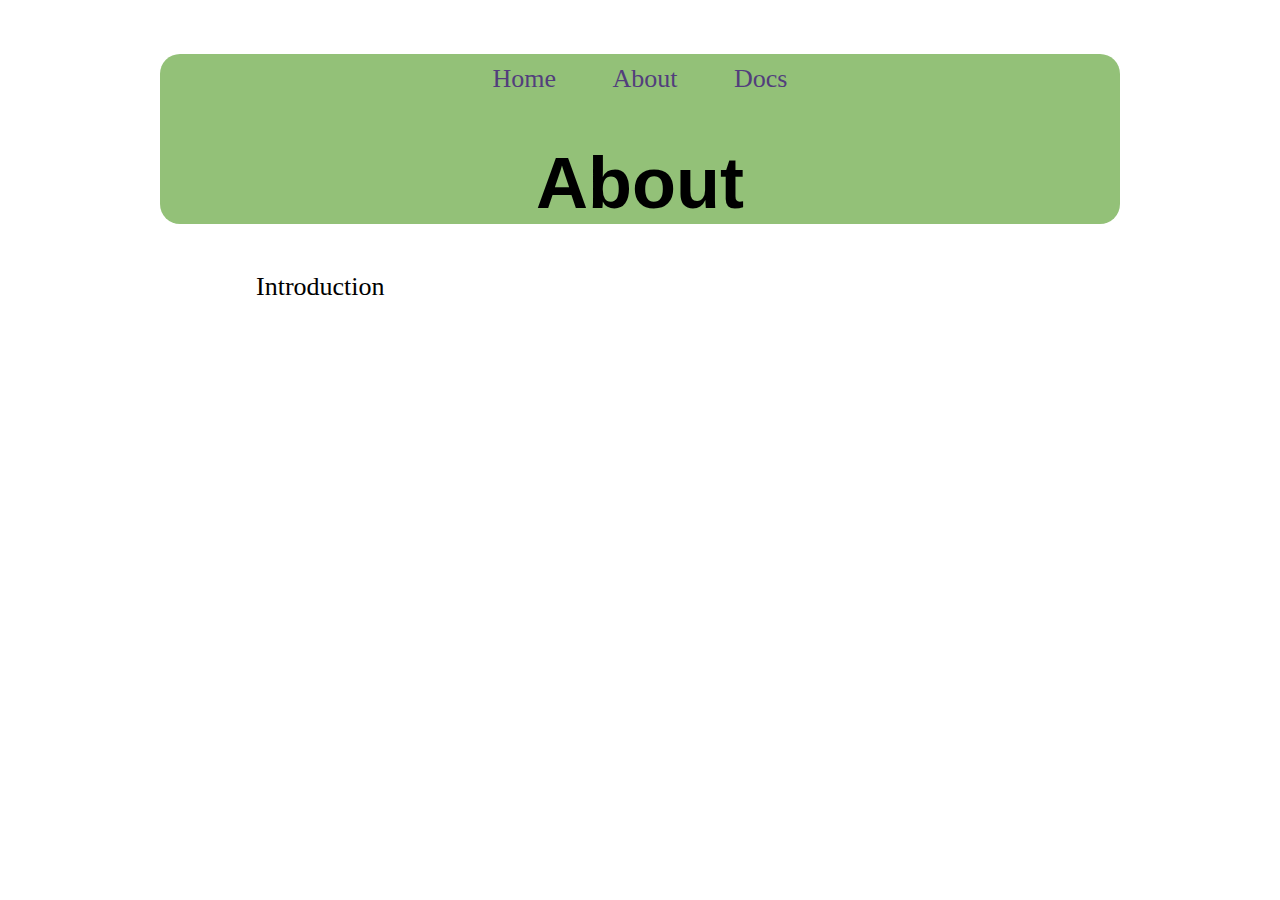
==== docs/about.html @ 296ca859 "Added boilerplate for about and documentation pages" ====
<!DOCTYPE html>
<html lang="en">
  <!-- head element-->
  <head>
    <title>Hive Mind Mob</title>
    <meta http-equiv="content-type" content="text/html;charset=utf-8" />
    <!-- link to CSS doc-->
    <style type="text/css"> @import url("style.css"); </style>
  </head>

  <!-- body element-->
  <body>
    <div id = "container">
     <!-- links (for navigation bar)-->
     <div class = "bloc" id = "navbar">
       <ul>
         <li><a href="../index.html"> Home</a></li>
         <li><a href="about.html"> About</a></li>
         <li><a href="docs.html"> Docs</a></li>
       </ul>
     <h1 class = "main-header"> About </h1>
    </div>
    <div class = "subsection">
      <p class = "centred-paragraph">
        Introduction
      </p>
    </div>
   </div>
 </body>
</html>
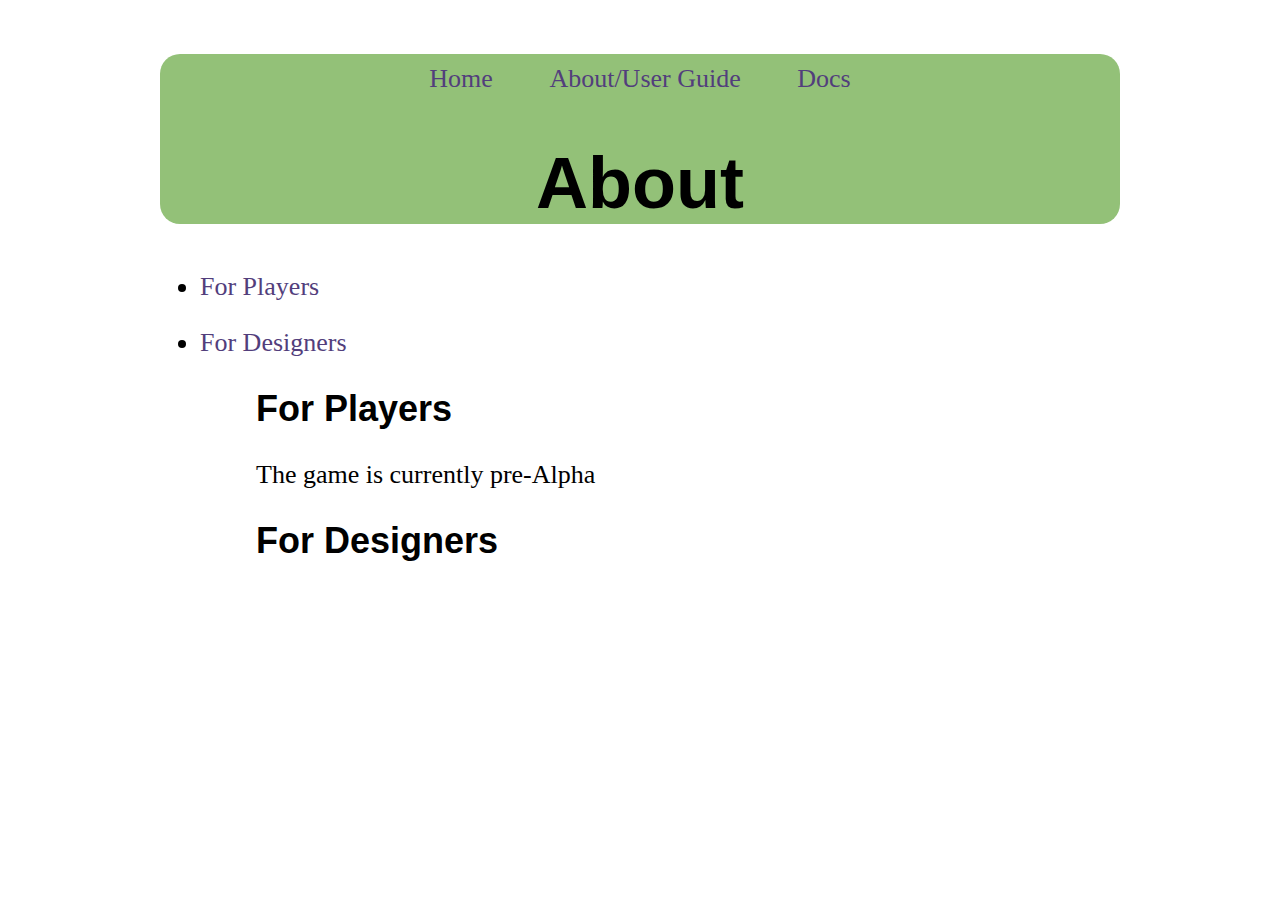
==== commit 261ec7bf: "Added contents to about page" ====
--- a/docs/about.html
+++ b/docs/about.html
@@ -15,16 +15,26 @@
      <div class = "bloc" id = "navbar">
        <ul>
          <li><a href="../index.html"> Home</a></li>
-         <li><a href="about.html"> About</a></li>
+         <li><a href="about.html"> About/User Guide</a></li>
          <li><a href="docs.html"> Docs</a></li>
        </ul>
      <h1 class = "main-header"> About </h1>
     </div>
-    <div class = "subsection">
-      <p class = "centred-paragraph">
-        Introduction
-      </p>
-    </div>
+    <div class = "contents">
+    <ul>
+      <li><p><a href="#"> For Players</a></p></li>
+      <li><p><a href="#"> For Designers</a></p></li>
+    </ul>
+  </div>
+  <div class = "subsection">
+    <h2>For Players</h2>
+    <p class = "left-padding">
+      The game is currently pre-Alpha
+    </p>
+  </div>
+  <div class = "subsection">
+    <h2>For Designers</h2>
+  </div>
    </div>
  </body>
 </html>
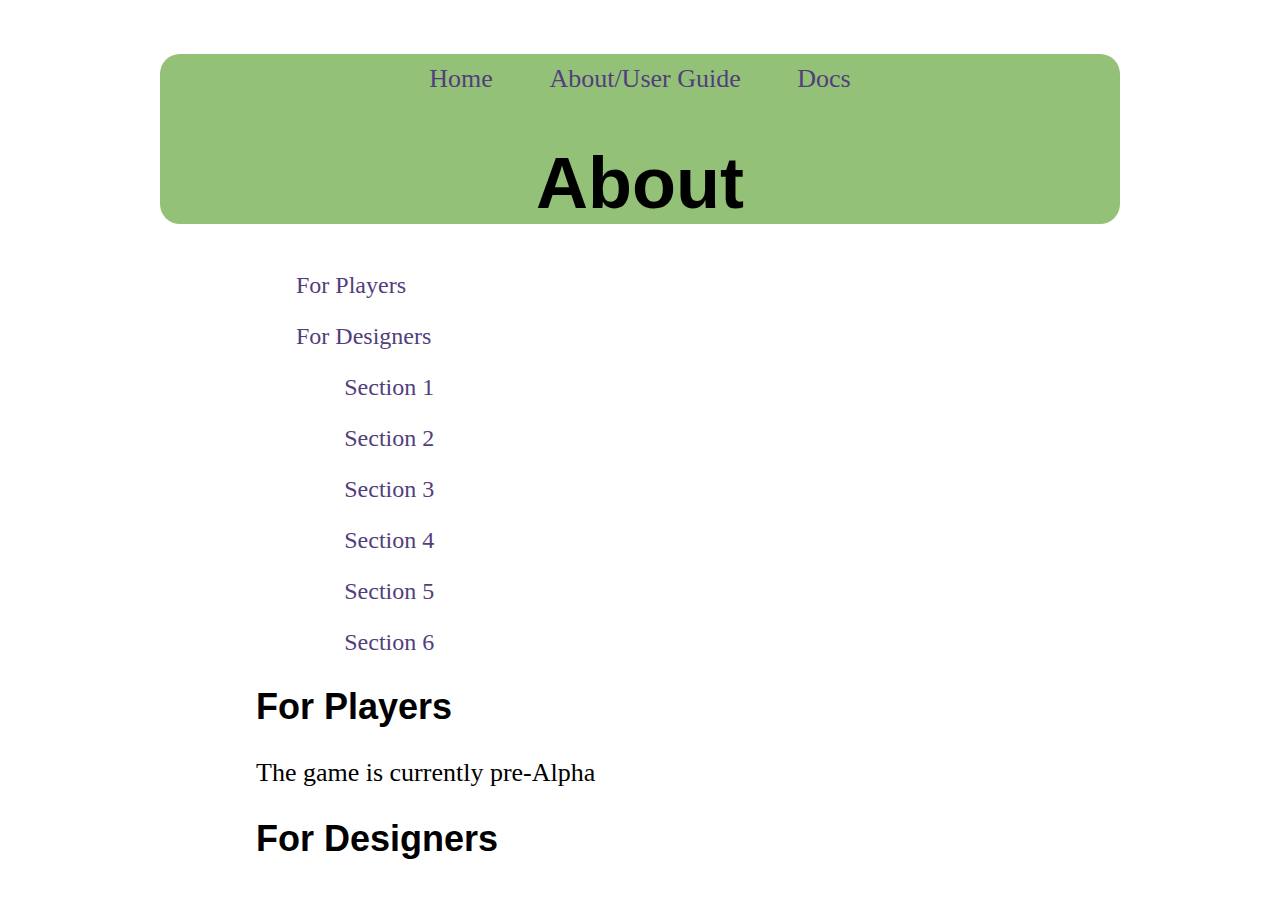
==== commit 73a3d45c: "Subcontents in about page" ====
--- a/docs/about.html
+++ b/docs/about.html
@@ -23,7 +23,20 @@
     <div class = "contents">
     <ul>
       <li><p><a href="#"> For Players</a></p></li>
-      <li><p><a href="#"> For Designers</a></p></li>
+      <li><p><a href="#"> For Designers</a></p>
+
+        <div class = "subcontents">
+          <ul>
+            <li><p><a href="#"> Section 1</a></p></li>
+            <li><p><a href="#"> Section 2</a></p></li>
+            <li><p><a href="#"> Section 3</a></p></li>
+            <li><p><a href="#"> Section 4</a></p></li>
+            <li><p><a href="#"> Section 5</a></p></li>
+            <li><p><a href="#"> Section 6</a></p></li>
+          </ul>
+        </div>
+
+      </li>
     </ul>
   </div>
   <div class = "subsection">
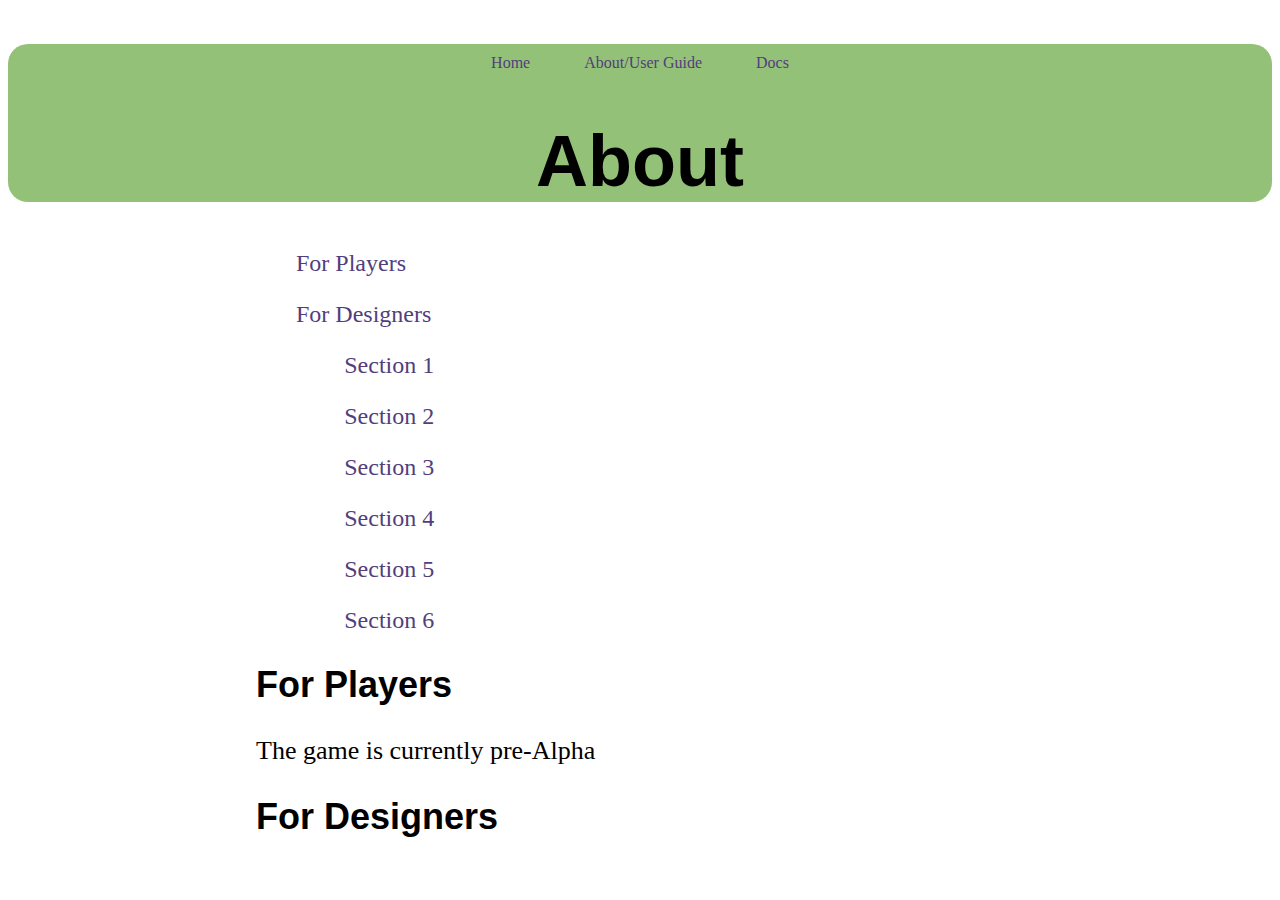
==== commit 7bf1ee54: "Made navigation and header a <header> element" ====
--- a/docs/about.html
+++ b/docs/about.html
@@ -4,22 +4,28 @@
   <head>
     <title>Hive Mind Mob</title>
     <meta http-equiv="content-type" content="text/html;charset=utf-8" />
+    <meta name="viewport" content="width=device-width, initial-scale=1.0">
+    <!--Bootstrap-->
+    <link rel="stylesheet" href="https://maxcdn.bootstrapcdn.com/bootstrap/4.0.0-beta/css/bootstrap.min.css" integrity="sha384-/Y6pD6FV/Vv2HJnA6t+vslU6fwYXjCFtcEpHbNJ0lyAFsXTsjBbfaDjzALeQsN6M" crossorigin="anonymous">
     <!-- link to CSS doc-->
     <style type="text/css"> @import url("style.css"); </style>
   </head>
 
+  <header>
+    <!-- links (for navigation bar)-->
+    <div class = "bloc" id = "navbar">
+      <ul>
+        <li><a href="../index.html"> Home</a></li>
+        <li><a href="about.html"> About/User Guide</a></li>
+        <li><a href="docs.html"> Docs</a></li>
+      </ul>
+    <h1 class = "main-header"> About </h1>
+   </div>
+  </header>
+
   <!-- body element-->
   <body>
     <div id = "container">
-     <!-- links (for navigation bar)-->
-     <div class = "bloc" id = "navbar">
-       <ul>
-         <li><a href="../index.html"> Home</a></li>
-         <li><a href="about.html"> About/User Guide</a></li>
-         <li><a href="docs.html"> Docs</a></li>
-       </ul>
-     <h1 class = "main-header"> About </h1>
-    </div>
     <div class = "contents">
     <ul>
       <li><p><a href="#"> For Players</a></p></li>
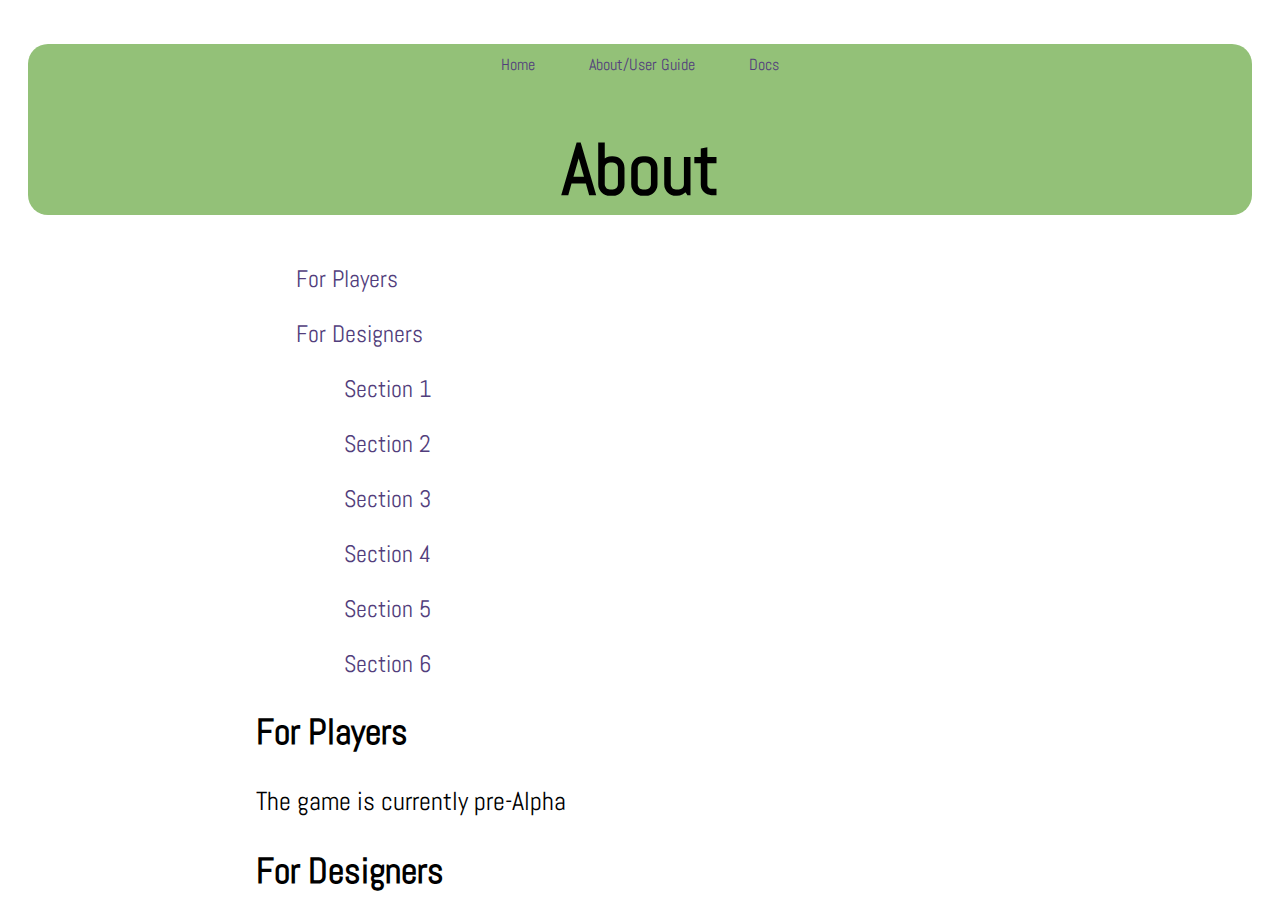
==== commit 21bffd45: "Changed font used globally" ====
--- a/docs/about.html
+++ b/docs/about.html
@@ -5,6 +5,8 @@
     <title>Hive Mind Mob</title>
     <meta http-equiv="content-type" content="text/html;charset=utf-8" />
     <meta name="viewport" content="width=device-width, initial-scale=1.0">
+    <!--fonts-->
+    <link href="https://fonts.googleapis.com/css?family=Abel" rel="stylesheet">
     <!--Bootstrap-->
     <link rel="stylesheet" href="https://maxcdn.bootstrapcdn.com/bootstrap/4.0.0-beta/css/bootstrap.min.css" integrity="sha384-/Y6pD6FV/Vv2HJnA6t+vslU6fwYXjCFtcEpHbNJ0lyAFsXTsjBbfaDjzALeQsN6M" crossorigin="anonymous">
     <!-- link to CSS doc-->
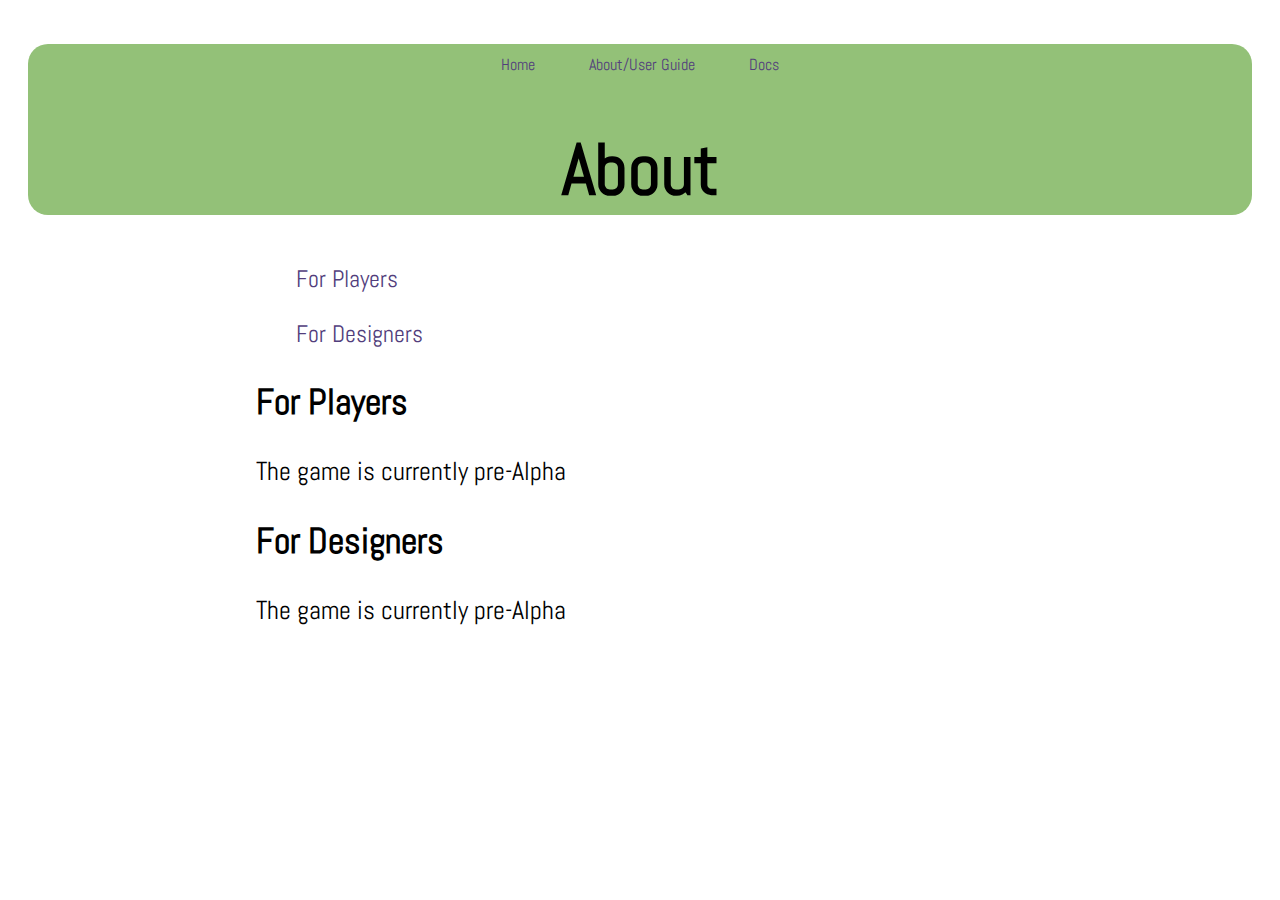
==== commit db081d73: "Commenting unfinished sections" ====
--- a/docs/about.html
+++ b/docs/about.html
@@ -33,7 +33,7 @@
       <li><p><a href="#"> For Players</a></p></li>
       <li><p><a href="#"> For Designers</a></p>
 
-        <div class = "subcontents">
+        <!--<div class = "subcontents">
           <ul>
             <li><p><a href="#"> Section 1</a></p></li>
             <li><p><a href="#"> Section 2</a></p></li>
@@ -42,7 +42,7 @@
             <li><p><a href="#"> Section 5</a></p></li>
             <li><p><a href="#"> Section 6</a></p></li>
           </ul>
-        </div>
+        </div>-->
 
       </li>
     </ul>
@@ -55,6 +55,9 @@
   </div>
   <div class = "subsection">
     <h2>For Designers</h2>
+    <p class = "left-padding">
+      The game is currently pre-Alpha
+    </p>
   </div>
    </div>
  </body>
